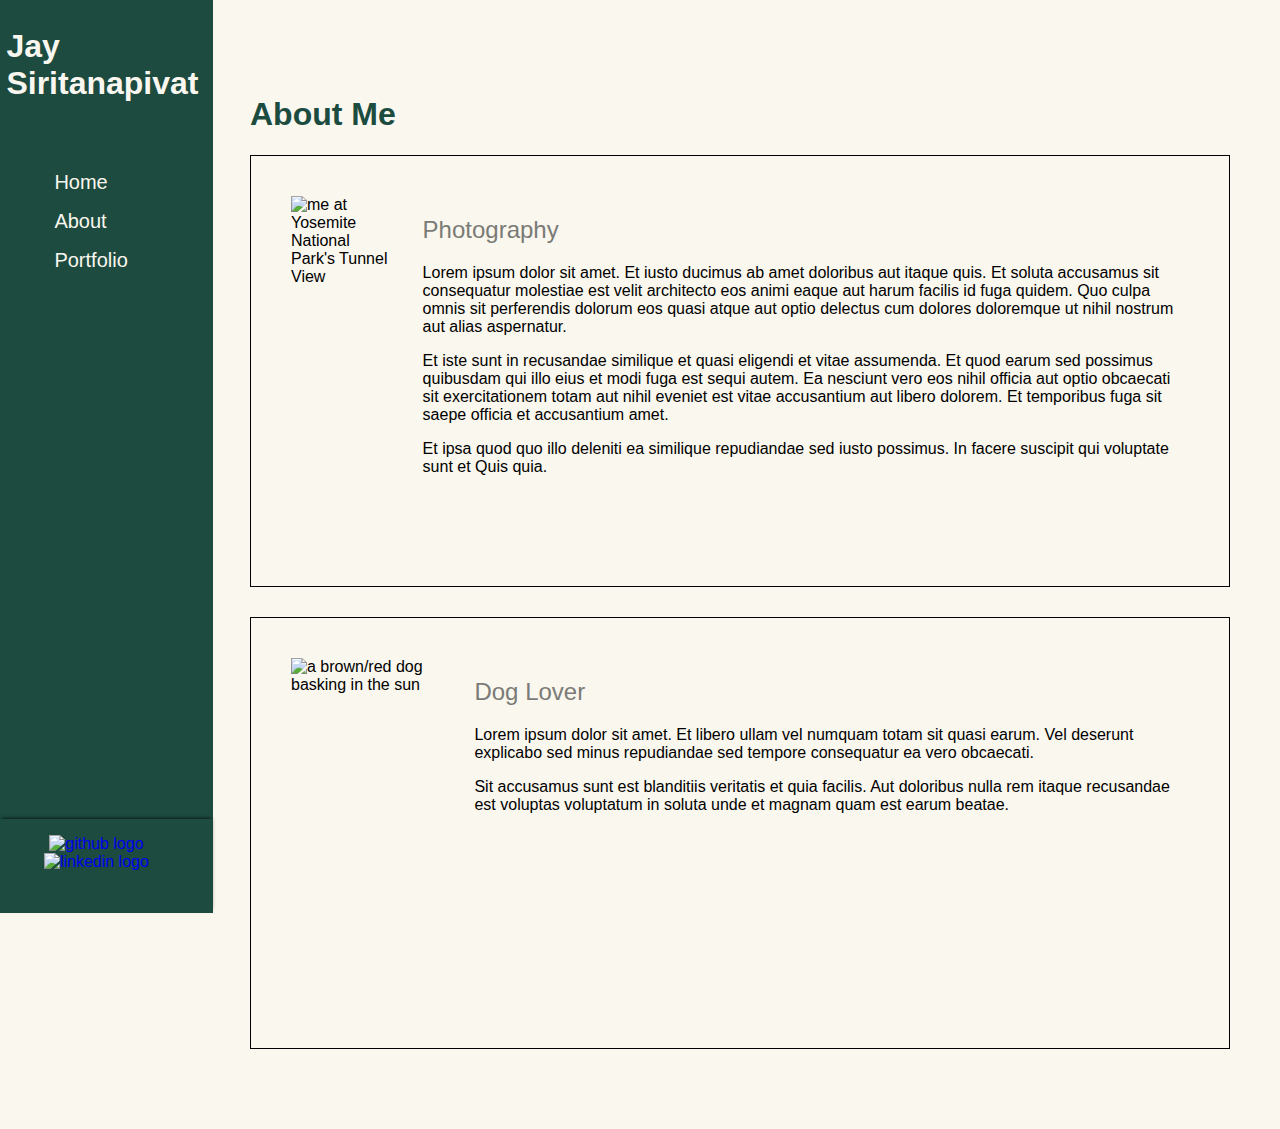
==== about.html @ de6283cb "adjusted a tag for all URL paths so its easier for me to similate navigating a real website locally" ====
<!DOCTYPE html>
<html lang="en">

<head>
    <meta charset="UTF-8">
    <meta name="viewport" content="width=device-width, initial-scale=1.0">
    <title>Document</title>
    <!-- style for all pages -->
    <link rel="stylesheet" href="style.css">
    <!-- style for this page -->
    <link rel="stylesheet" href="about.css">
</head>

<body>
    <div class="left-sidebar-header">
        <h1 class="name">Jay Siritanapivat</h1>
        <ul>
            <li>
                <a href="/my-personal-website/index.html">Home</a>
            </li>
            <li>
                <a href="/my-personal-website/about.html">About</a>
            </li>
            <li>
                <a href="/my-personal-website/portfolio.html">Portfolio</a>
            </li>
        </ul>

        <footer>
            <a href="https://github.com/jay-brdy" target="_blank">
                <img class="media-link" src="https://static-00.iconduck.com/assets.00/github-icon-512x489-i96zunkj.png"
                    alt="github logo">
            </a>
            <a href="https://www.linkedin.com/in/simirans/" target="_blank">
                <img class="media-link"
                    src="https://static.vecteezy.com/system/resources/previews/018/930/587/non_2x/linkedin-logo-linkedin-icon-transparent-free-png.png"
                    alt="linkedin logo">
            </a>
        </footer>
    </div>

    <main>
        <h1>About Me</h1>
        <section class="post">
            <img class="postimg"
                src="https://cdn.discordapp.com/attachments/862887058544525332/1153791374169219102/IMG_5581.jpg"
                alt="me at Yosemite National Park's Tunnel View">
            <div class="post-content">
                <h2>Photography</h2>
                <p>Lorem ipsum dolor sit amet. Et iusto ducimus ab amet doloribus aut itaque quis. Et soluta accusamus
                    sit
                    consequatur molestiae est velit architecto eos animi eaque aut harum facilis id fuga quidem. Quo
                    culpa
                    omnis sit perferendis dolorum eos quasi atque aut optio delectus cum dolores doloremque ut nihil
                    nostrum
                    aut alias aspernatur.</p>
                <p>Et iste sunt in recusandae similique et quasi eligendi et vitae assumenda. Et quod earum sed possimus
                    quibusdam qui illo eius et modi fuga est sequi autem. Ea nesciunt vero eos nihil officia aut optio
                    obcaecati sit exercitationem totam aut nihil eveniet est vitae accusantium aut libero dolorem. Et
                    temporibus fuga sit saepe officia et accusantium amet.</p>
                <p>Et ipsa quod quo illo deleniti ea similique repudiandae sed iusto possimus. In facere suscipit qui
                    voluptate sunt et Quis quia.</p>
            </div>
        </section>
        <section class="post">
            <img class="postimg"
                src="https://cdn.discordapp.com/attachments/862887058544525332/1153792156092334141/IMG_1321.jpg"
                alt="a brown/red dog basking in the sun">
            <div class="post-content">
                <h2>Dog Lover</h2>
                <p>Lorem ipsum dolor sit amet. Et libero ullam vel numquam totam sit quasi earum. Vel deserunt explicabo
                    sed
                    minus repudiandae sed tempore consequatur ea vero obcaecati.</p>
                <p>Sit accusamus sunt est blanditiis veritatis et quia facilis. Aut doloribus nulla rem itaque
                    recusandae
                    est voluptas voluptatum in soluta unde et magnam quam est earum beatae.</p>
            </div>
        </section>

    </main>
</body>

</html>
---- style.css ----
/* color schemes...
green 1d4b40
dark green 1c4b40
darker green 203c30
light green 328161
tan faf7ee
grey 7a7b76
*/

.left-sidebar-header {
    background-color: #1d4b40;
    height: 100%;
    width: 200px;
    position: fixed;
    top: 0;
    padding: 0.4em;
    color: #faf7f0;
}


ul {
    list-style-type: none;
    padding-top: 20%;
}

ul li a {
    color: #faf7ee;
    text-decoration: none;
}

li {
    padding: 5%;
    font-size: 20px;
}

/* targets the entire footer */
.left-sidebar-header footer {
    box-sizing: border-box;
    box-shadow: 0 -2px 4px -2px #000000;
    height: 64px;
    padding: 16px;
    padding-bottom: 78px;
    text-align: center;
    position: absolute;
    bottom: 0;
    left: 0;
    right: 0;
}

/* targets media-link class within footer */
.left-sidebar-header footer .media-link {
    height: 45px;
}

/* targets <a> tag within footer */
.left-sidebar-header footer a {
    margin-right: 20px;
    text-decoration: none;
}

html {
    font-family: sans-serif;
    font-size: 16px;
}

main {
    margin-left: 200px;
    padding: 50px;
    padding-top: 75px;
}

body {
    background-color: #faf7ee;
    margin: 0 auto;
}

main h1 {
    font-weight: 900;
    color: #1c4b40;
}

main h2 {
    font-weight: 300;
    color: #7a7b76;
}

h3 {
    font-size: 1.17em;
    margin-block-start: 1em;
    margin-block-end: 1em;
    margin-inline-start: 0px;
    margin-inline-end: 0px;
    font-weight: bold;
}

.postimg {
    height: 350px;
    margin-right: 30px;
}

.projectimg {
    height: 180px;
    margin-right: 30px;
}

.post {
    display: flex;
    border: 1px solid;
    padding: 40px;
    margin-bottom: 30px; /*add spacing between posts */
}
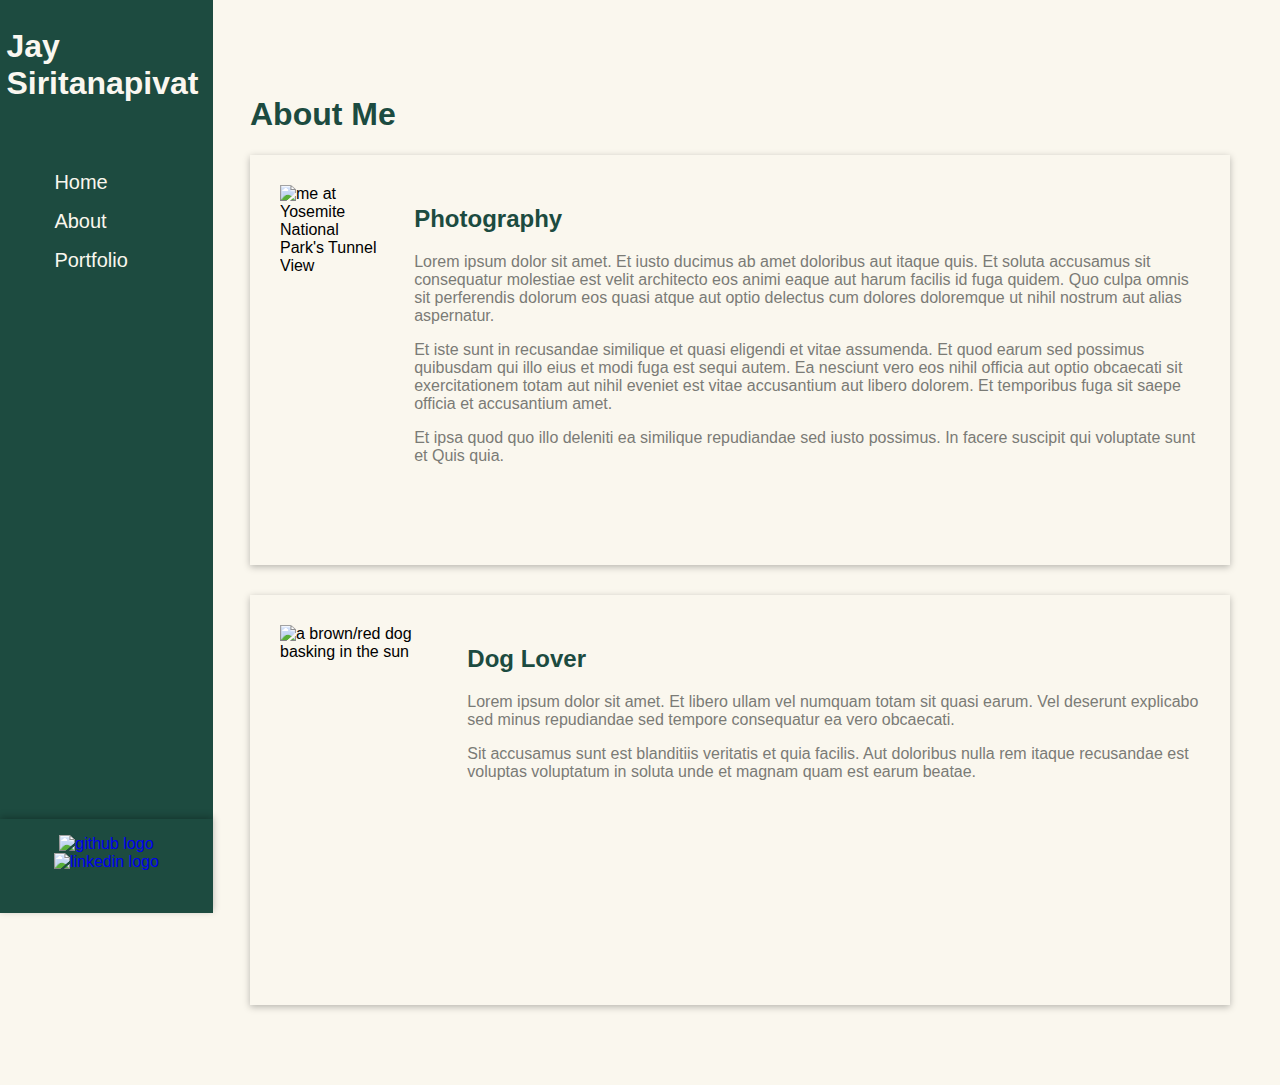
==== commit 18bc793d: "changed image link to imgur link" ====
--- a/about.html
+++ b/about.html
@@ -7,8 +7,6 @@
     <title>Document</title>
     <!-- style for all pages -->
     <link rel="stylesheet" href="style.css">
-    <!-- style for this page -->
-    <link rel="stylesheet" href="about.css">
 </head>
 
 <body>
@@ -43,7 +41,7 @@
         <h1>About Me</h1>
         <section class="post">
             <img class="postimg"
-                src="https://cdn.discordapp.com/attachments/862887058544525332/1153791374169219102/IMG_5581.jpg"
+                src="https://i.imgur.com/woXqIne.jpg"
                 alt="me at Yosemite National Park's Tunnel View">
             <div class="post-content">
                 <h2>Photography</h2>
@@ -64,7 +62,7 @@
         </section>
         <section class="post">
             <img class="postimg"
-                src="https://cdn.discordapp.com/attachments/862887058544525332/1153792156092334141/IMG_1321.jpg"
+                src="https://i.imgur.com/4WjFHfT.jpg"
                 alt="a brown/red dog basking in the sun">
             <div class="post-content">
                 <h2>Dog Lover</h2>
--- a/style.css
+++ b/style.css
@@ -17,7 +17,6 @@
     color: #faf7f0;
 }
 
-
 ul {
     list-style-type: none;
     padding-top: 20%;
@@ -25,6 +24,7 @@
 
 ul li a {
     color: #faf7ee;
+    /* removed the hyperlink text style */
     text-decoration: none;
 }
 
@@ -36,7 +36,7 @@
 /* targets the entire footer */
 .left-sidebar-header footer {
     box-sizing: border-box;
-    box-shadow: 0 -2px 4px -2px #000000;
+    box-shadow: 0 -2px 7px 0px rgba(0, 0, 0, .27);
     height: 64px;
     padding: 16px;
     padding-bottom: 78px;
@@ -54,7 +54,8 @@
 
 /* targets <a> tag within footer */
 .left-sidebar-header footer a {
-    margin-right: 20px;
+    margin-right: 10px;
+    margin-left: 10px;
     text-decoration: none;
 }
 
@@ -80,17 +81,12 @@
 }
 
 main h2 {
-    font-weight: 300;
-    color: #7a7b76;
+    font-weight: bold;
+    color: #1c4b40;
 }
 
-h3 {
-    font-size: 1.17em;
-    margin-block-start: 1em;
-    margin-block-end: 1em;
-    margin-inline-start: 0px;
-    margin-inline-end: 0px;
-    font-weight: bold;
+p {
+    color: #7a7b76;
 }
 
 .postimg {
@@ -99,14 +95,20 @@
 }
 
 .projectimg {
-    height: 180px;
+    height: 175px;
     margin-right: 30px;
 }
 
 .post {
+    /*post text appear to the right on the img*/
     display: flex;
-    border: 1px solid;
-    padding: 40px;
-    margin-bottom: 30px; /*add spacing between posts */
-}
-
+    /*favored over border. adds a shadow border around my posts. 
+    2px shadow below. 7px blur radius, how big the shadow casted is. rgba a=27% opaque */
+    box-shadow: 0px 2px 7px 0px rgba(0, 0, 0, .27);
+    /*spacing between post and boarder*/
+    padding: 30px;
+    /*add spacing between individual posts */
+    margin-bottom: 30px;
+    /* setting the max width of the border */
+    max-width: 1100px;
+}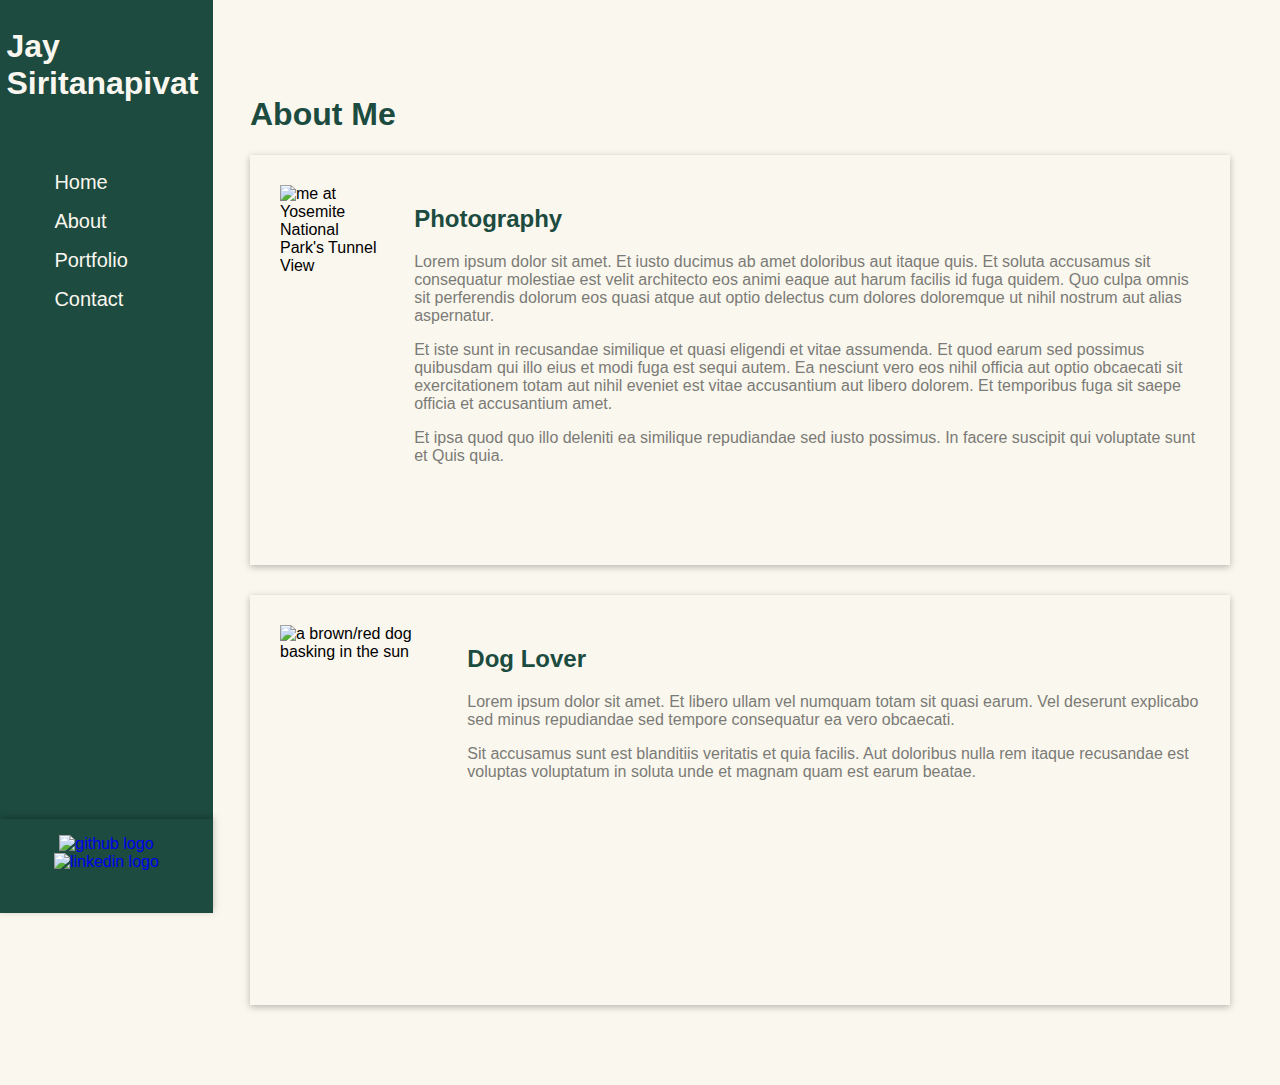
==== commit d01f4c1d: "added contact link to sidebar" ====
--- a/about.html
+++ b/about.html
@@ -7,6 +7,7 @@
     <title>Document</title>
     <!-- style for all pages -->
     <link rel="stylesheet" href="style.css">
+    <script src="javascript.js"></script>
 </head>
 
 <body>
@@ -21,6 +22,9 @@
             </li>
             <li>
                 <a href="/my-personal-website/portfolio.html">Portfolio</a>
+            </li>
+            <li>
+                <a href="/my-personal-website/contact.html">Contact</a>
             </li>
         </ul>
 
@@ -40,9 +44,7 @@
     <main>
         <h1>About Me</h1>
         <section class="post">
-            <img class="postimg"
-                src="https://i.imgur.com/woXqIne.jpg"
-                alt="me at Yosemite National Park's Tunnel View">
+            <img class="postimg" src="https://i.imgur.com/woXqIne.jpg" alt="me at Yosemite National Park's Tunnel View">
             <div class="post-content">
                 <h2>Photography</h2>
                 <p>Lorem ipsum dolor sit amet. Et iusto ducimus ab amet doloribus aut itaque quis. Et soluta accusamus
@@ -61,9 +63,7 @@
             </div>
         </section>
         <section class="post">
-            <img class="postimg"
-                src="https://i.imgur.com/4WjFHfT.jpg"
-                alt="a brown/red dog basking in the sun">
+            <img class="postimg" src="https://i.imgur.com/4WjFHfT.jpg" alt="a brown/red dog basking in the sun">
             <div class="post-content">
                 <h2>Dog Lover</h2>
                 <p>Lorem ipsum dolor sit amet. Et libero ullam vel numquam totam sit quasi earum. Vel deserunt explicabo
@@ -74,7 +74,6 @@
                     est voluptas voluptatum in soluta unde et magnam quam est earum beatae.</p>
             </div>
         </section>
-
     </main>
 </body>
 
--- a/style.css
+++ b/style.css
@@ -96,12 +96,23 @@
 
 .projectimg {
     height: 175px;
+    width: 275px;
     margin-right: 30px;
 }
+
+/*  could not figure out how to get the container to work if i had
+    different sized images. the text in the post would not align if 
+    i had different sized images T_T
+    .projectimg-container {
+    width: 298px
+    height: 175px; 
+    margin-right: 30px;
+} */
 
 .post {
     /*post text appear to the right on the img*/
     display: flex;
+    align-items: flex-start;
     /*favored over border. adds a shadow border around my posts. 
     2px shadow below. 7px blur radius, how big the shadow casted is. rgba a=27% opaque */
     box-shadow: 0px 2px 7px 0px rgba(0, 0, 0, .27);
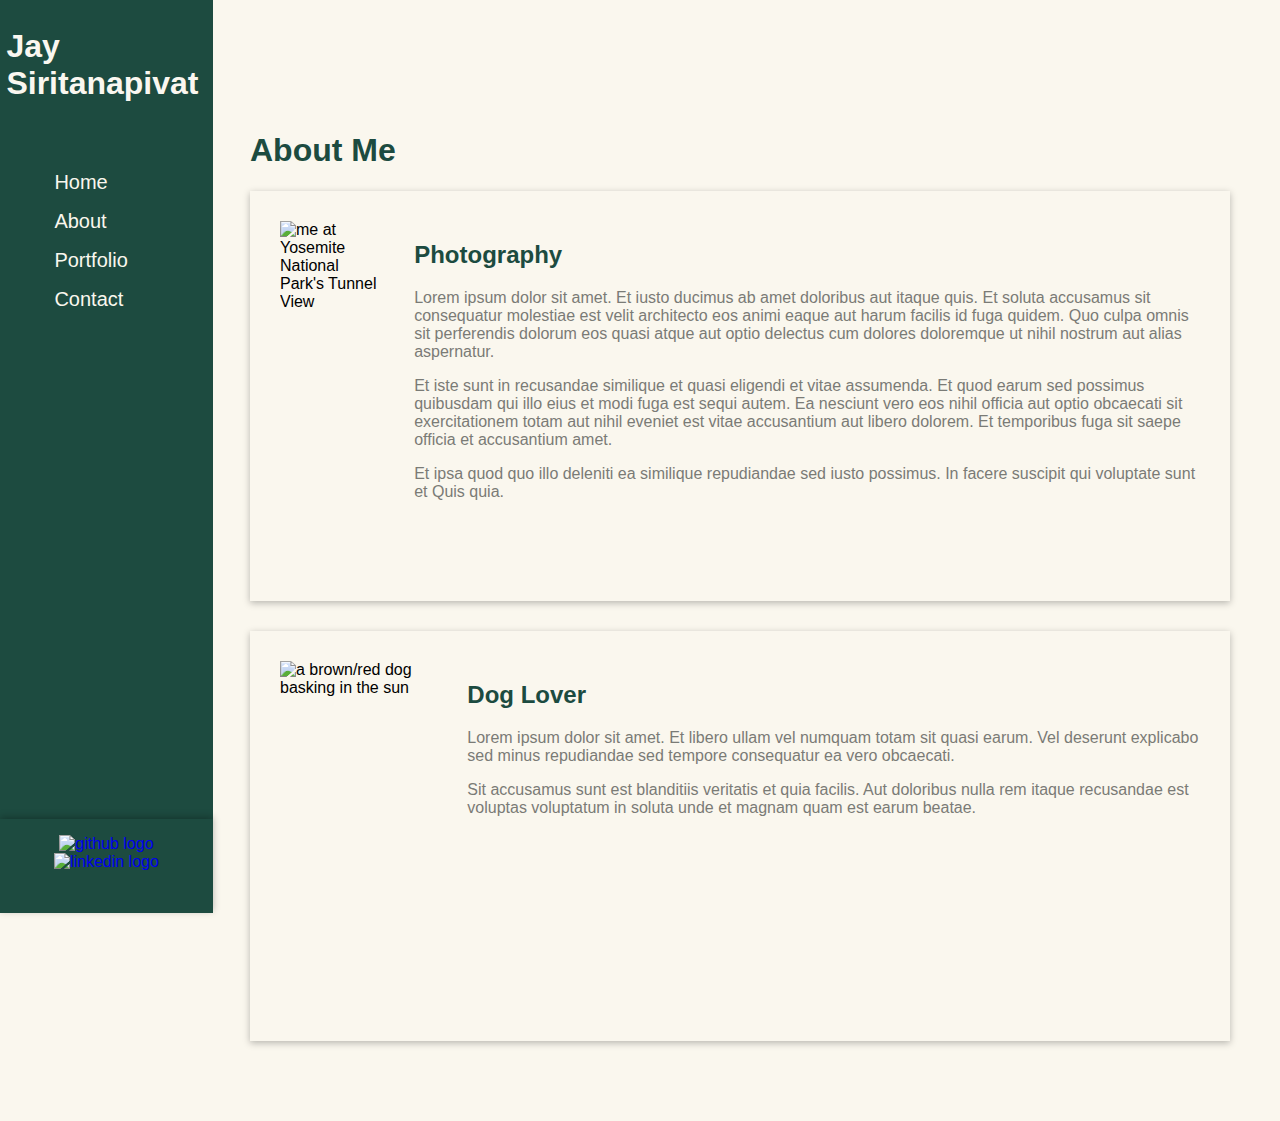
==== commit 6ec0403e: "added a top header for mobile devices" ====
--- a/about.html
+++ b/about.html
@@ -11,6 +11,16 @@
 </head>
 
 <body>
+    <header class="mobile-header">
+        <span class="name">Jay Siritanapivat</span>
+        <nav class="sticky header">
+            <a href="/my-personal-website/index.html">Home</a>
+            <a href="/my-personal-website/about.html">About</a>
+            <a href="/my-personal-website/portfolio.html">Portfolio</a>
+            <a href="/my-personal-website/contact.html">Contact</a>
+        </nav>
+    </header>
+
     <div class="left-sidebar-header">
         <h1 class="name">Jay Siritanapivat</h1>
         <ul>
--- a/style.css
+++ b/style.css
@@ -122,4 +122,71 @@
     margin-bottom: 30px;
     /* setting the max width of the border */
     max-width: 1100px;
-}+}
+
+.row {
+    display: flex;
+    flex-wrap: nowrap;
+    justify-content: space-between;
+    max-width: 650px!important;
+}
+
+.form-control {
+    background-clip: padding-box;
+    background-color: white;
+    border: 1px solid #7a7b76;
+    border-radius: 0.375rem;
+    display: block;
+    line-height: 1.5;
+    padding: 0.4rem 0.75rem;
+    width: 100%;
+}
+
+.form-box1 {
+    margin-top: 1rem!important;
+    margin-bottom: 1rem!important;
+    margin-right: 3rem;
+    flex-grow: 1;
+}
+
+.form-box2 {
+    flex-grow: 2;
+}
+
+.submit-button {
+    background-color: #328161;
+    border-color: #328161;
+    color: white;
+    margin-top: 1rem;
+}
+
+/* testing media query for mobile phones */
+
+@media screen and (max-width: 768px) {
+    .left-sidebar-header {
+        display: none;
+    }
+
+    header {
+        background-color: #1c4b40;
+        color: #faf7f0;
+        width: 100%;
+        position: fixed;
+        top: 0;
+        padding: 0.4em;
+        text-align: center;
+        z-index: 1000;
+    }
+
+    body {
+        transform: scale(0.7);
+        transform-origin: top left;
+    }
+    
+    img {
+        transform: scale(0.7);
+        transform-origin: top left;
+        height: auto;
+        width: auto;
+    }
+}   